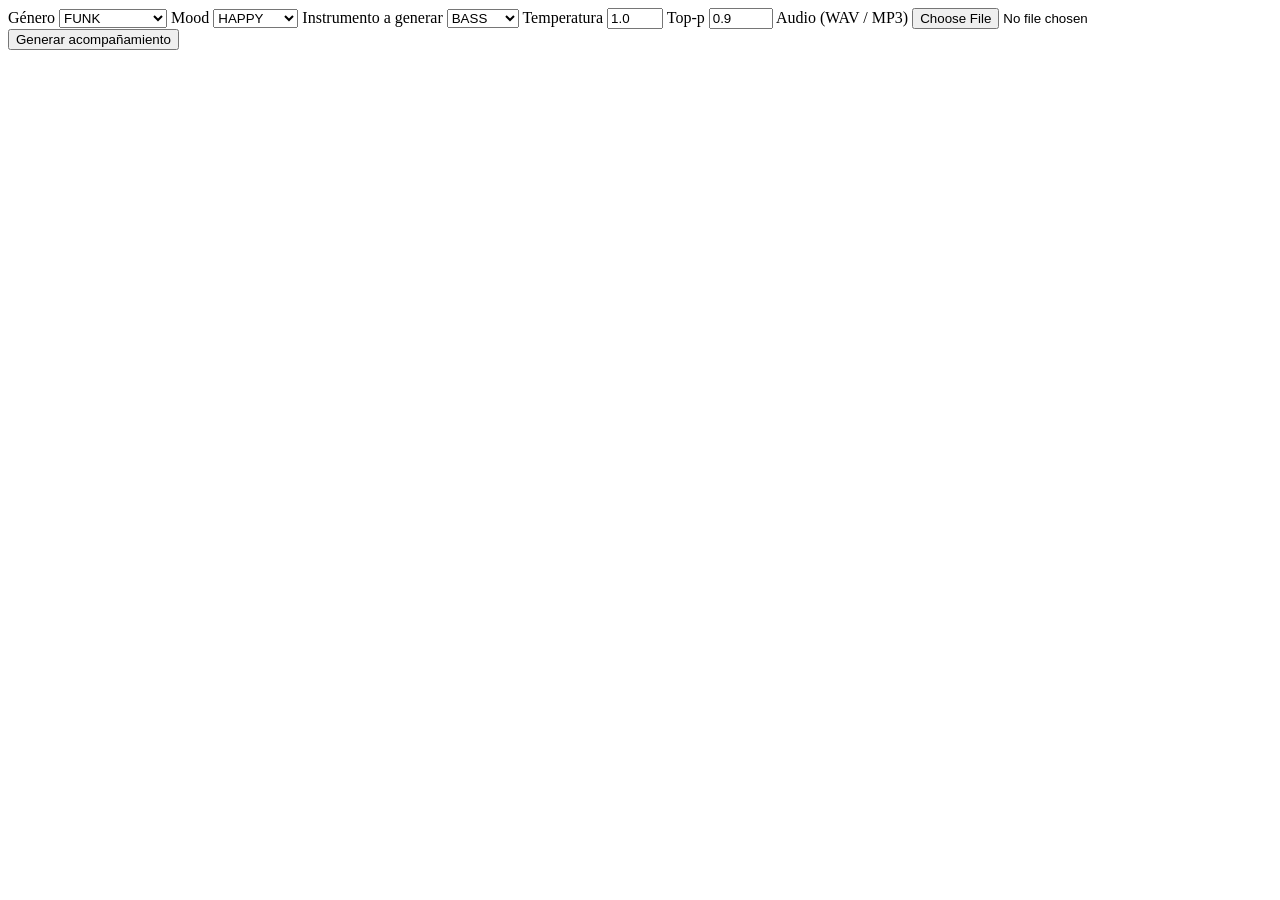
==== frontend/index.html @ d856fc0a "Initial monorepo: API, audio_worker, ml_worker, docker-compose" ====
<!DOCTYPE html>
<html lang="es">
<head>
  <meta charset="UTF-8" />
  <meta name="viewport" content="width=device-width, initial-scale=1.0" />
  <title>Music Transformer</title>
  <link rel="stylesheet" href="/static/css/main.css" />
</head>
<body>

  <!-- ═══════════════════════════════════════════════
       UPLOAD FORM
       POST multipart/form-data → /generate
       Fields: user_id, genre, mood, instrument,
               temperature, top_p, audio (file)
  ════════════════════════════════════════════════ -->
  <form id="generateForm" enctype="multipart/form-data">
    <input  type="hidden" name="user_id" value="guest" />

    <label>Género
      <select name="genre">
        <option>FUNK</option><option>ROCK</option><option>POP</option>
        <option>JAZZ</option><option>LATIN</option>
        <option>CLASSICAL</option><option>ELECTRONIC</option>
      </select>
    </label>

    <label>Mood
      <select name="mood">
        <option>HAPPY</option><option>SAD</option><option>DARK</option>
        <option>RELAXED</option><option>TENSE</option>
      </select>
    </label>

    <label>Instrumento a generar
      <select name="instrument">
        <option>BASS</option><option>PIANO</option><option>GUITAR</option>
      </select>
    </label>

    <label>Temperatura <input type="number" name="temperature" value="1.0" step="0.1" min="0.1" max="2.0" /></label>
    <label>Top-p       <input type="number" name="top_p"       value="0.9" step="0.05" min="0.1" max="1.0" /></label>

    <label>Audio (WAV / MP3)
      <input type="file" name="audio" accept=".wav,.mp3,.flac" required />
    </label>

    <button type="submit">Generar acompañamiento</button>
  </form>

  <!-- ═══════════════════════════════════════════════
       STATUS PANEL — populated by main.js via polling
       GET /generation/:id   → JSON { status, output_xml_path, ... }
  ════════════════════════════════════════════════ -->
  <div id="statusPanel" hidden>
    <p id="statusText"></p>
    <a id="downloadXml"  hidden href="#">Descargar partitura (.xml)</a>
    <a id="downloadMidi" hidden href="#">Descargar MIDI</a>
    <p id="errorMsg" style="color:red"></p>
  </div>

  <script src="/static/js/main.js"></script>
</body>
</html>
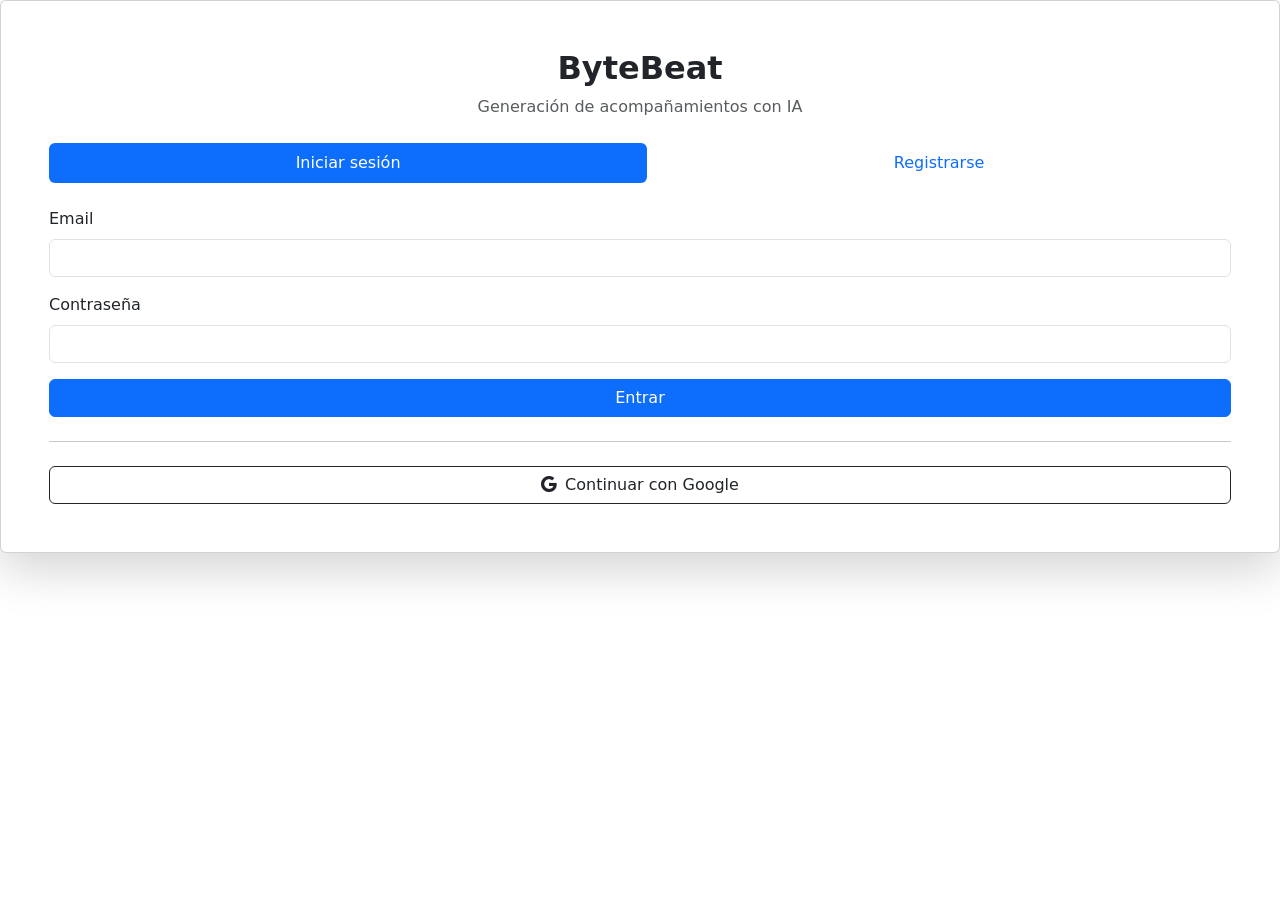
==== commit 921b702a: "feat: API completa con auth JWT, workers Celery y frontend parche para pruebas" ====
--- a/frontend/index.html
+++ b/frontend/index.html
@@ -3,62 +3,135 @@
 <head>
   <meta charset="UTF-8" />
   <meta name="viewport" content="width=device-width, initial-scale=1.0" />
-  <title>Music Transformer</title>
-  <link rel="stylesheet" href="/static/css/main.css" />
+  <title>ByteBeat — Login</title>
+  <link href="https://cdn.jsdelivr.net/npm/bootstrap@5.3.3/dist/css/bootstrap.min.css" rel="stylesheet" />
+  <link href="https://cdn.jsdelivr.net/npm/bootstrap-icons@1.11.3/font/bootstrap-icons.min.css" rel="stylesheet" />
+  <link rel="stylesheet" href="/static/css/app.css" />
 </head>
-<body>
+<body class="bb-auth-body">
 
-  <!-- ═══════════════════════════════════════════════
-       UPLOAD FORM
-       POST multipart/form-data → /generate
-       Fields: user_id, genre, mood, instrument,
-               temperature, top_p, audio (file)
-  ════════════════════════════════════════════════ -->
-  <form id="generateForm" enctype="multipart/form-data">
-    <input  type="hidden" name="user_id" value="guest" />
+  <div class="bb-auth-card card shadow-lg">
+    <div class="card-body p-4 p-md-5">
 
-    <label>Género
-      <select name="genre">
-        <option>FUNK</option><option>ROCK</option><option>POP</option>
-        <option>JAZZ</option><option>LATIN</option>
-        <option>CLASSICAL</option><option>ELECTRONIC</option>
-      </select>
-    </label>
+      <div class="text-center mb-4">
+        <h1 class="fs-2 fw-bold bb-brand">ByteBeat</h1>
+        <p class="text-muted">Generación de acompañamientos con IA</p>
+      </div>
 
-    <label>Mood
-      <select name="mood">
-        <option>HAPPY</option><option>SAD</option><option>DARK</option>
-        <option>RELAXED</option><option>TENSE</option>
-      </select>
-    </label>
+      <!-- Pestañas Login / Registro -->
+      <ul class="nav nav-pills nav-fill mb-4" id="authTabs">
+        <li class="nav-item">
+          <button class="nav-link active" data-tab="login">Iniciar sesión</button>
+        </li>
+        <li class="nav-item">
+          <button class="nav-link" data-tab="register">Registrarse</button>
+        </li>
+      </ul>
 
-    <label>Instrumento a generar
-      <select name="instrument">
-        <option>BASS</option><option>PIANO</option><option>GUITAR</option>
-      </select>
-    </label>
+      <!-- Alerta global -->
+      <div id="authAlert" class="alert d-none" role="alert"></div>
 
-    <label>Temperatura <input type="number" name="temperature" value="1.0" step="0.1" min="0.1" max="2.0" /></label>
-    <label>Top-p       <input type="number" name="top_p"       value="0.9" step="0.05" min="0.1" max="1.0" /></label>
+      <!-- ── Login ── -->
+      <form id="loginForm">
+        <div class="mb-3">
+          <label class="form-label">Email</label>
+          <input type="email" name="email" class="form-control" required />
+        </div>
+        <div class="mb-3">
+          <label class="form-label">Contraseña</label>
+          <input type="password" name="password" class="form-control" required />
+        </div>
+        <button type="submit" class="btn btn-primary w-100" id="loginBtn">
+          Entrar
+        </button>
+      </form>
 
-    <label>Audio (WAV / MP3)
-      <input type="file" name="audio" accept=".wav,.mp3,.flac" required />
-    </label>
+      <!-- ── Registro ── -->
+      <form id="registerForm" class="d-none">
+        <div class="mb-3">
+          <label class="form-label">Nombre</label>
+          <input type="text" name="name" class="form-control" />
+        </div>
+        <div class="mb-3">
+          <label class="form-label">Email</label>
+          <input type="email" name="email" class="form-control" required />
+        </div>
+        <div class="mb-3">
+          <label class="form-label">Contraseña</label>
+          <input type="password" name="password" class="form-control" minlength="6" required />
+        </div>
+        <button type="submit" class="btn btn-success w-100" id="registerBtn">
+          Crear cuenta
+        </button>
+      </form>
 
-    <button type="submit">Generar acompañamiento</button>
-  </form>
+      <hr class="my-4" />
 
-  <!-- ═══════════════════════════════════════════════
-       STATUS PANEL — populated by main.js via polling
-       GET /generation/:id   → JSON { status, output_xml_path, ... }
-  ════════════════════════════════════════════════ -->
-  <div id="statusPanel" hidden>
-    <p id="statusText"></p>
-    <a id="downloadXml"  hidden href="#">Descargar partitura (.xml)</a>
-    <a id="downloadMidi" hidden href="#">Descargar MIDI</a>
-    <p id="errorMsg" style="color:red"></p>
+      <a href="/auth/google" class="btn btn-outline-dark w-100">
+        <i class="bi bi-google me-2"></i>Continuar con Google
+      </a>
+
+    </div>
   </div>
 
-  <script src="/static/js/main.js"></script>
+  <script src="/static/js/auth.js"></script>
+  <script>
+    // Si ya hay token válido, ir directo al dashboard
+    if (localStorage.getItem('bb_token')) {
+      window.location.href = '/dashboard.html';
+    }
+
+    // Tabs
+    document.querySelectorAll('[data-tab]').forEach(btn => {
+      btn.addEventListener('click', () => {
+        document.querySelectorAll('[data-tab]').forEach(b => b.classList.remove('active'));
+        btn.classList.add('active');
+        const tab = btn.dataset.tab;
+        document.getElementById('loginForm').classList.toggle('d-none', tab !== 'login');
+        document.getElementById('registerForm').classList.toggle('d-none', tab !== 'register');
+        document.getElementById('authAlert').classList.add('d-none');
+      });
+    });
+
+    function showAlert(msg, type = 'danger') {
+      const el = document.getElementById('authAlert');
+      el.className = `alert alert-${type}`;
+      el.textContent = msg;
+    }
+
+    document.getElementById('loginForm').addEventListener('submit', async e => {
+      e.preventDefault();
+      const btn = document.getElementById('loginBtn');
+      btn.disabled = true; btn.textContent = 'Entrando...';
+      const data = Object.fromEntries(new FormData(e.target));
+      const res = await apiFetch('/auth/login', { method: 'POST', json: data });
+      btn.disabled = false; btn.textContent = 'Entrar';
+      if (res.ok) {
+        const body = await res.json();
+        Auth.saveToken(body.access_token, body.user);
+        window.location.href = '/dashboard.html';
+      } else {
+        const err = await res.json().catch(() => ({}));
+        showAlert(err.detail || 'Credenciales inválidas');
+      }
+    });
+
+    document.getElementById('registerForm').addEventListener('submit', async e => {
+      e.preventDefault();
+      const btn = document.getElementById('registerBtn');
+      btn.disabled = true; btn.textContent = 'Creando cuenta...';
+      const data = Object.fromEntries(new FormData(e.target));
+      const res = await apiFetch('/auth/register', { method: 'POST', json: data });
+      btn.disabled = false; btn.textContent = 'Crear cuenta';
+      if (res.ok) {
+        const body = await res.json();
+        Auth.saveToken(body.access_token, body.user);
+        window.location.href = '/dashboard.html';
+      } else {
+        const err = await res.json().catch(() => ({}));
+        showAlert(err.detail || 'Error al registrarse');
+      }
+    });
+  </script>
 </body>
 </html>
